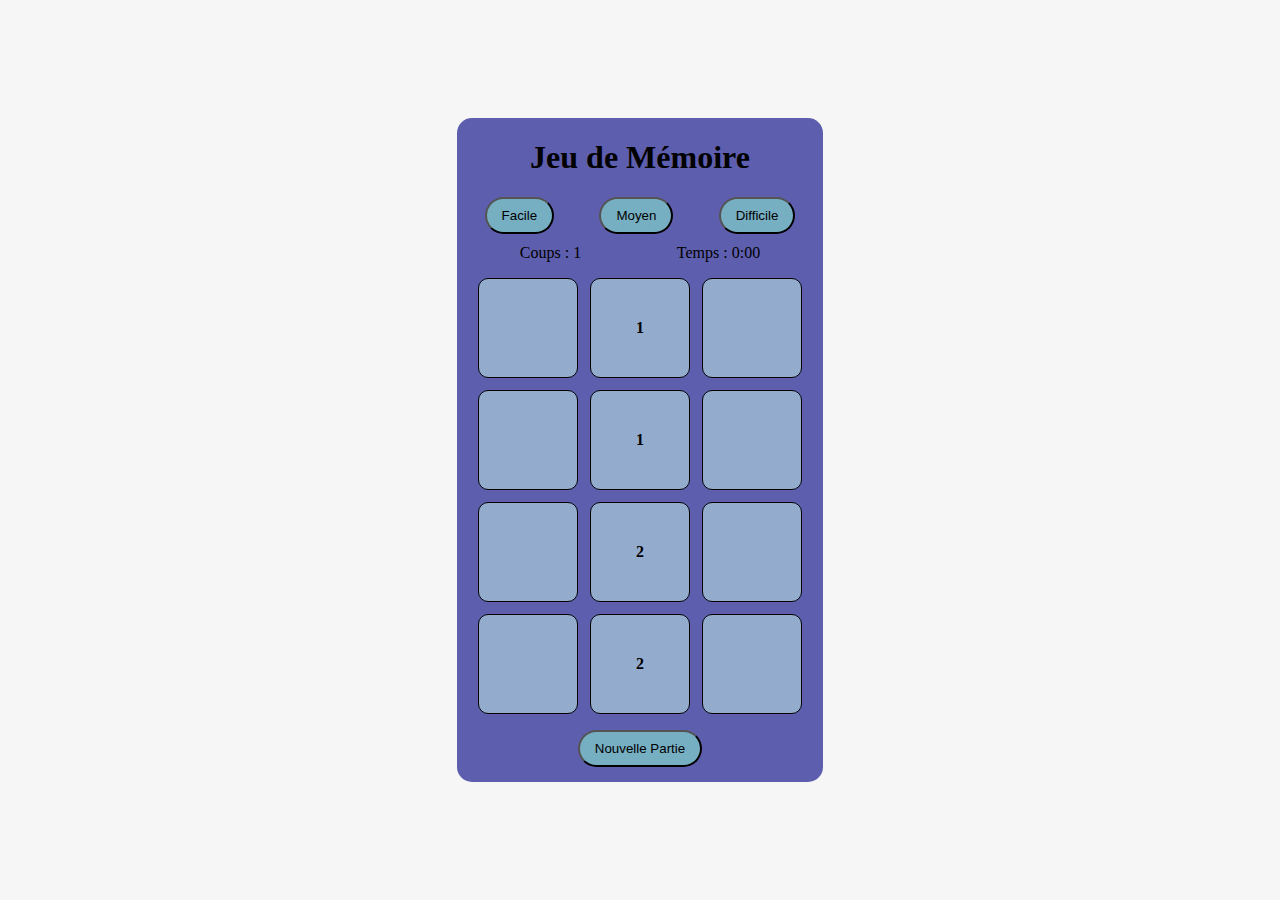
==== index.html @ 72bf4428 "1er commit" ====
<!DOCTYPE html>
<html lang="en">
<head>
    <meta charset="UTF-8">
    <meta name="viewport" content="width=device-width, initial-scale=1.0">
    <title>Document</title>
    <link rel="stylesheet" href="./style.css">
</head>
<body>

    <div class="templateJeuDeMemoire">
        <h1>Jeu de Mémoire</h1>
        <div class="listeDifficultés">
            <button class="difficulté">Facile</button>
            <button class="difficulté">Moyen</button>
            <button class="difficulté">Difficile</button>
        </div>
        <div class="coupsTemps">
            <div class="coups">Coups : <span>1</span></div>
            <div class="temps">Temps : <span>0:00</span></div>
        </div>
        <div class="ensembleDeCartes">
            <div class="colonne1">
                <div class="carte"></div>
                <div class="carte"></div>
                <div class="carte"></div>
                <div class="carte"></div>
            </div>
            <div class="colonne2">
                <div class="carte">1</div>
                <div class="carte">1</div>
                <div class="carte">2</div>
                <div class="carte">2</div>
            </div>
            <div class="colonne3">
                <div class="carte"></div>
                <div class="carte"></div>
                <div class="carte"></div>
                <div class="carte"></div>
            </div>
        </div>
        <div class="nouvellePartie">
            <button>Nouvelle Partie</button>    
        </div>
    </div>
    
    <script src="./main.js"></script>
</body>
</html>
---- style.css ----
* {
    box-sizing: border-box;
}

body {
    width: 100vw;
    height: 100vh;
    margin: 0;
    background-color: rgb(246, 246, 246);
    justify-content: center;
    align-items: center;
    display: flex;
}


/* /////////////// menu ///////////////// */

/* ///////////////////  */

h1 {
    display: flex;
    justify-content: center;
}

button {
    background-color: rgb(118, 175, 194);
    border-radius: 20px;
    padding: 9px;
    padding-inline: 15px;
}

.templateJeuDeMemoire {
    border-radius: 15px;
    background-color: rgb(94, 94, 174);
    padding-inline: 5px;
}

/* /////////////// difficultés ////////////////// */

.listeDifficultés {
    justify-content: space-around;
    align-items: center;
    display: flex;
}

/* /////////////// Coups et temps ///////////////// */

.coupsTemps {
    justify-content: space-around;
    align-items: center;
    display: flex;
    margin: 10px;
}

/* /////////////// carrés ///////////////// */

.ensembleDeCartes {
    display: flex;
    flex-direction: row;
    margin: 10px;
}

.colonne1, .colonne2, .colonne3 {
    display: flex;
    flex-direction: column;
}

.carte {
    width: 100px;
    height: 100px;
    border: 1px black solid;
    background-color: rgb(147, 172, 205);
    margin: 6px;
    border-radius: 10px;
    display: flex;
    justify-content: center;
    align-items: center;
    font-weight: bold;
}

/* /////////////// nouvelle partie ///////////////// */

.nouvellePartie {
    justify-content: center;
    align-items: center;
    display: flex;
    margin-bottom: 15px;
}
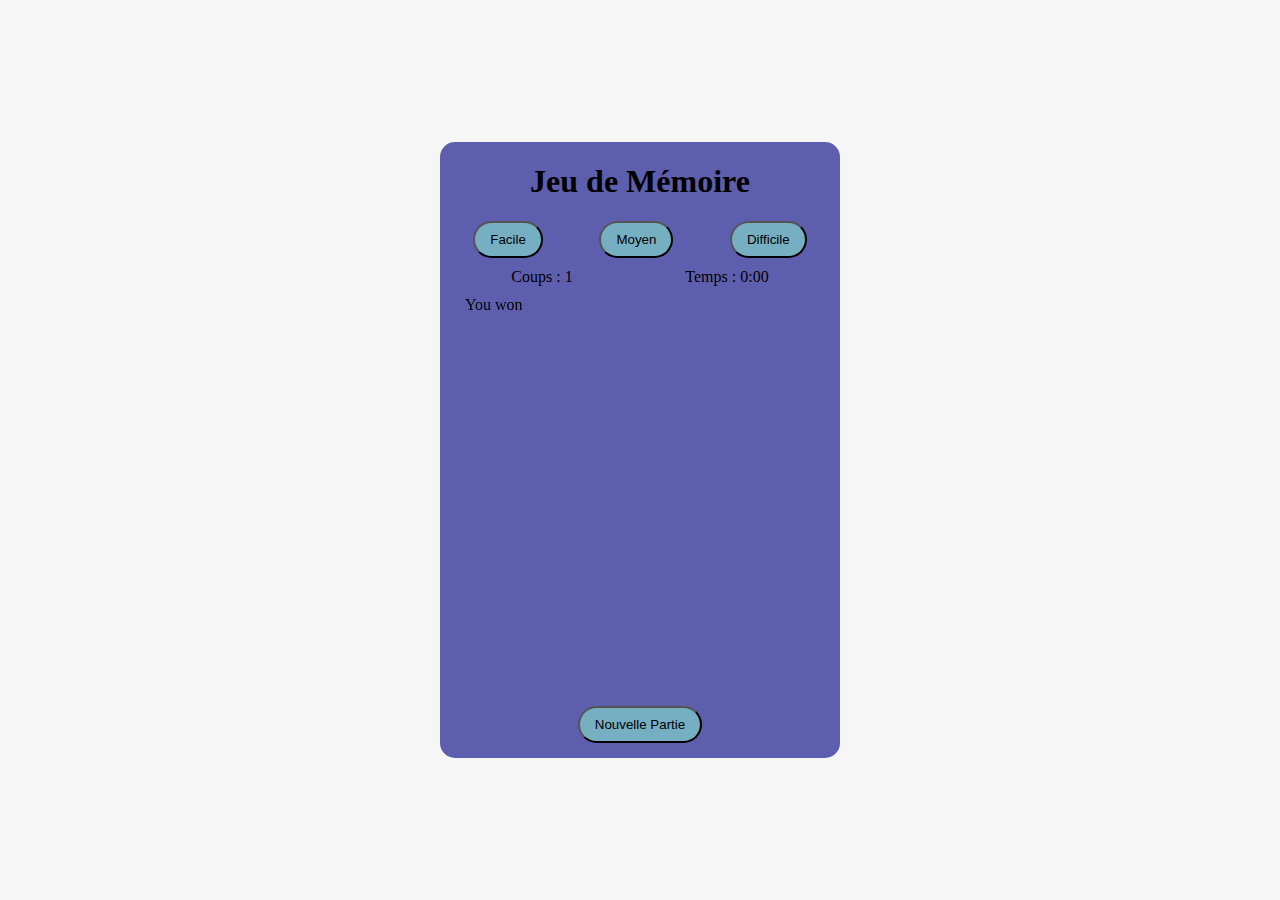
==== commit 9d60112a: "2e commit" ====
--- a/index.html
+++ b/index.html
@@ -15,32 +15,34 @@
             <button class="difficulté">Moyen</button>
             <button class="difficulté">Difficile</button>
         </div>
-        <div class="coupsTemps">
+        <div  class="coupsTemps">
             <div class="coups">Coups : <span>1</span></div>
             <div class="temps">Temps : <span>0:00</span></div>
         </div>
-        <div class="ensembleDeCartes">
-            <div class="colonne1">
-                <div class="carte"></div>
-                <div class="carte"></div>
-                <div class="carte"></div>
-                <div class="carte"></div>
+        <div class="grille">
+            <div class="board" data-dimension="3"></div>
+            <div class="win">You won</div>
+            <!-- <div class="colonne1">
+                <div id="carte0" class="carte"></div>
+                <div id="carte1" class="carte"></div>
+                <div id="carte2" class="carte"></div>
+                <div id="carte3" class="carte"></div>
             </div>
             <div class="colonne2">
-                <div class="carte">1</div>
-                <div class="carte">1</div>
-                <div class="carte">2</div>
-                <div class="carte">2</div>
+                <div id="carte4" class="carte"></div>
+                <div id="carte5" class="carte"></div>
+                <div id="carte6" class="carte"></div>
+                <div id="carte7" class="carte"></div>
             </div>
             <div class="colonne3">
-                <div class="carte"></div>
-                <div class="carte"></div>
-                <div class="carte"></div>
-                <div class="carte"></div>
-            </div>
+                <div id="carte8" class="carte"></div>
+                <div id="carte9" class="carte"></div>
+                <div id="carte10" class="carte"></div>
+                <div id="carte11" class="carte"></div>
+            </div> -->
         </div>
         <div class="nouvellePartie">
-            <button>Nouvelle Partie</button>    
+            <button class="btnNG" onclick="window.location.reload()">Nouvelle Partie</button>    
         </div>
     </div>
     
--- a/style.css
+++ b/style.css
@@ -54,10 +54,15 @@
 
 /* /////////////// carrés ///////////////// */
 
-.ensembleDeCartes {
+.grille {
     display: flex;
-    flex-direction: row;
+    flex-wrap: wrap;
+    transform-style: preserve-3d;
+    perspective: 500px;
+    gap: 10px;    
     margin: 10px;
+    width: 370px;
+    height: 400px;
 }
 
 .colonne1, .colonne2, .colonne3 {
